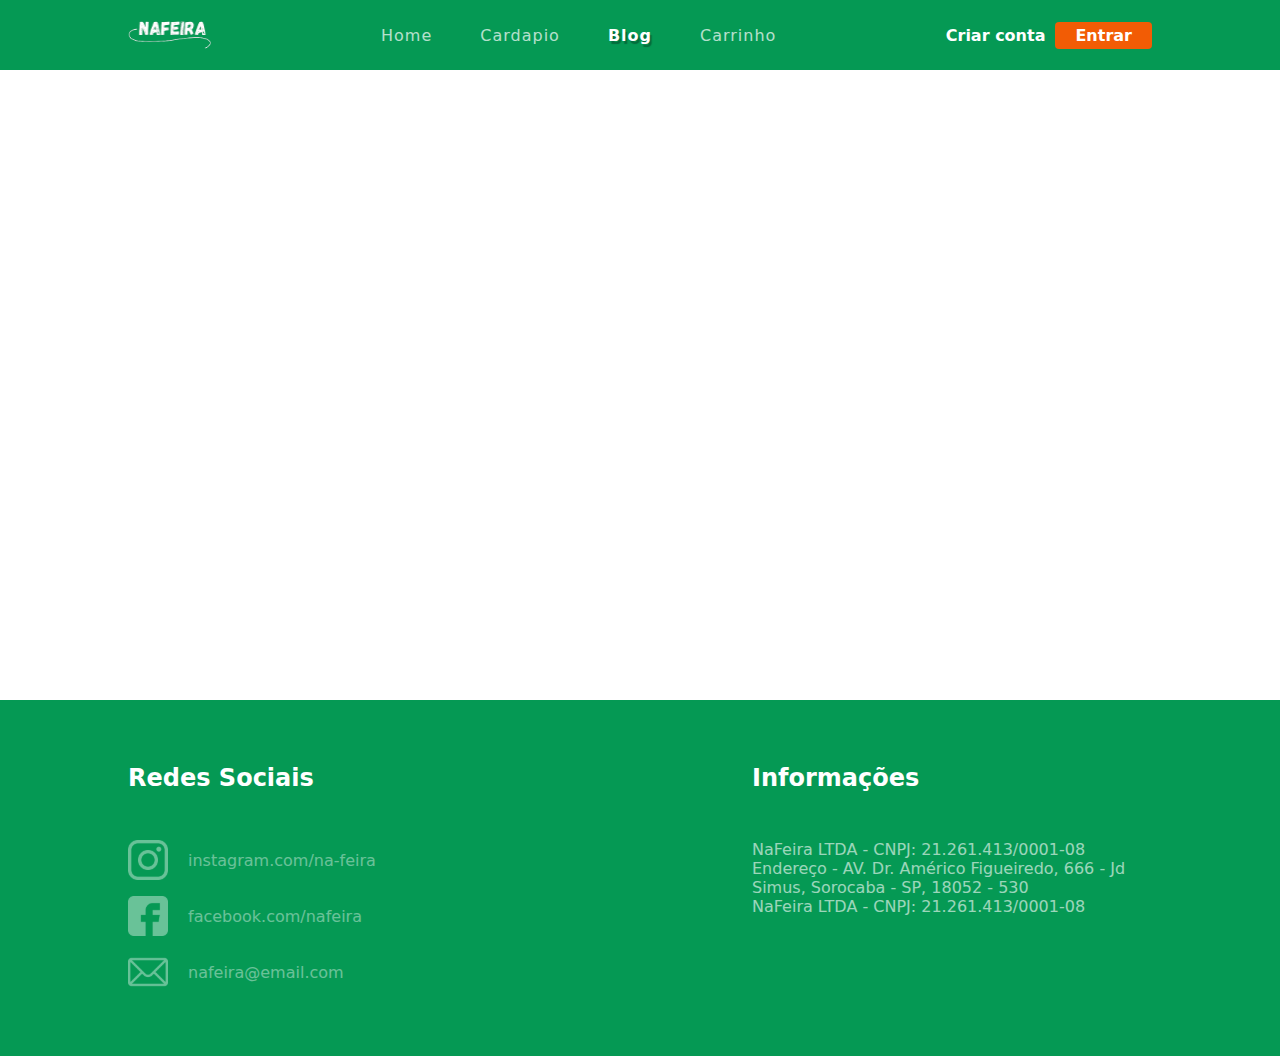
==== blog.html @ 1df73b7f "teste" ====
<!DOCTYPE html>
<html lang="en">
  <head>
    <meta charset="UTF-8" />
    <meta name="viewport" content="width=device-width, initial-scale=1.0" />

    <!-- Styles -->
    <link rel="stylesheet" href="./style/comum.css" />
    <link rel="stylesheet" href="./style/nav.css" />
    <link rel="stylesheet" href="./style/footer.css" />
    <link rel="stylesheet" href="./style/main.css" />
    <!-- Styles -->

    <!-- Scripts -->
    <script type="module" src="./scripts/script.js" defer></script>
    <!-- Scripts -->

    <title>NaFeira</title>
  </head>
  <body>
    <nav>
      <img src="./imgs/logo-nav.svg" alt="logo naFeira" id="logo-icon" />
      <ul id="links-list">
        <li class="nav-link">
          <a href="/index.html">Home</a>
        </li>
        <li class="nav-link">
          <a href="/cardapio.html">Cardapio</a>
        </li>
        <li class="nav-link ativo">
          <a href="/blog.html">Blog</a>
        </li>
        <li class="nav-link">Carrinho</li>
      </ul>
      <div id="buttons-container">
        <button id="create-btn" class="nav-btn">Criar conta</button>
        <button id="entrar-btn " class="nav-btn primary-btn">Entrar</button>
      </div>
      <div id="icons-container">
        <a href="/index.html">
          <img src="./imgs/icons/home-icon.svg" alt="" class="nav-icon" />
        </a>

        <a href="/cardapio.html">
          <img src="./imgs/icons/cardapio-icon.svg" alt="" class="nav-icon" />
        </a>

        <a href="/blog.html">
          <img
            src="./imgs/icons/pedidos-icon.svg"
            alt=""
            class="nav-icon ativo"
          />
        </a>

        <img src="./imgs/icons/carrinho-icon.svg" alt="" class="nav-icon" />
      </div>
    </nav>
    <main id="main"></main>
    <footer>
      <div id="social-media-container">
        <h2>Redes Sociais</h2>
        <div id="media-box">
          <a href="https://www.instagram.com/" target="_blank">
            <img src="./imgs/icons/instagram-icon.svg" alt="icone instagram" />
            <p class="media-text">instagram.com/na-feira</p>
          </a>
          <a href="https://www.facebook.com/" target="_blank">
            <img src="./imgs/icons/facebook-icon.svg" alt="icone instagram" />
            <p class="media-text">facebook.com/nafeira</p>
          </a>
          <a href="https://www.facebook.com/" target="_blank">
            <img src="./imgs/icons/email-icon.svg" alt="icone instagram" />
            <p class="media-text">nafeira@email.com</p>
          </a>
        </div>
      </div>
      <div id="info-container">
        <h2>Informações</h2>
        <div id="container-textos">
          <p>NaFeira LTDA - CNPJ: 21.261.413/0001-08</p>
          <p>
            Endereço - AV. Dr. Américo Figueiredo, 666 - Jd Simus, Sorocaba -
            SP, 18052 - 530
          </p>
          <p>NaFeira LTDA - CNPJ: 21.261.413/0001-08</p>
        </div>
      </div>
    </footer>
  </body>
</html>
---- style/comum.css ----
* {
  margin: 0;
  padding: 0;
  box-sizing: border-box;
  font-family: system-ui, -apple-system, BlinkMacSystemFont, 'Segoe UI', Roboto,
    Oxygen, Ubuntu, Cantarell, 'Open Sans', 'Helvetica Neue', sans-serif;
}

body {
  height: 100vh;
}
---- style/nav.css ----
nav {
  background: #059954;
  height: 70px;
  display: flex;
  justify-content: space-between;
  align-items: center;
  padding: 0 10%;
  color: white;
}

#logo-icon {
  height: 30px;
}

#links-list {
  display: flex;
  list-style: none;
  column-gap: 40px;
  letter-spacing: 1px;
  transition: all 1s;
}

.nav-link {
  opacity: 0.7;
  padding: 0.5rem 0.25rem;
}

.nav-link a {
  text-decoration: none;
  color: white;
}

.nav-link:hover {
  cursor: pointer;
}

.nav-link.ativo {
  opacity: 1;
  font-weight: 600;
  color: #f25c05;
  text-shadow: 2px 3px 1px rgba(0, 0, 0, 0.295);
}

#buttons-container {
  display: flex;
  column-gap: 10px;
}

.nav-btn {
  border: none;
  background: none;
  font-weight: 600;
  font-size: 16px;
  color: white;
}

.nav-btn.primary-btn {
  background: #f25c05;
  padding: 0.25rem 1.25rem;
  border-radius: 4px;
}

#icons-container {
  display: none;
}

@media (max-width: 900px) {
  nav {
    padding: 0 3%;
  }

  #links-list {
    column-gap: 20px;
  }
}

@media (max-width: 640px) {
  nav {
    width: 100%;
    position: fixed;
    bottom: 0;
    z-index: 1;
    box-shadow: 0px -6px 4px rgba(0, 0, 0, 0.048);
  }

  #logo-icon,
  #links-list,
  #buttons-container {
    display: none;
  }

  #icons-container {
    width: 100%;
    display: flex;
    justify-content: space-between;
    align-items: center;
    padding: 0 5%;
  }

  .nav-icon {
    transition: all 0.5s;
    height: 30px;
    opacity: 0.5;
  }

  .nav-icon.ativo {
    height: 50px;
    opacity: 1;
  }
}
---- style/footer.css ----
footer {
  background-color: #059954;
  margin-top: auto;
  display: flex;
  align-items: baseline;
  justify-content: space-between;
  padding: 4rem 10%;
}

#media-box {
  display: grid;
  row-gap: 1rem;
}

#social-media-container a {
  display: flex;
  align-items: center;
  column-gap: 20px;
  text-decoration: none;
  color: white;
  opacity: 0.4;
  transition: all 0.5s;
}

#social-media-container a:hover {
  transform: scale(1.2);
  opacity: 1;
}

#social-media-container a img {
  height: 40px;
}

#info-container {
  text-align: left;
  display: flex;
  flex-direction: column;

  max-width: 400px;
  color: white;
}

footer h2 {
  color: white;
  margin-bottom: 3rem;
}

#container-textos {
  opacity: 0.6;
}

@media (max-width: 900px) {
  footer {
    padding: 4rem 7%;
    font-size: 14px;
  }

  #info-container {
    max-width: 300px;
  }
}

@media (max-width: 640px) {
  footer {
    flex-direction: column;
    font-size: 16px;
    align-items: center;
    padding: 4rem 0 8rem 0;
    align-items: center;
    row-gap: 6rem;
  }

  #info-container {
    max-width: 80%;
    text-align: center;
  }

  #social-media-container {
    width: 80%;
    text-align: center;
  }

  #media-box {
    place-content: center;
  }

  #social-media-container a {
    opacity: 0.8;
  }

  #social-media-container a:hover {
    transform: scale(1);
    opacity: 0.8;
  }
}
---- style/main.css ----
main {
  height: 70vh;
}
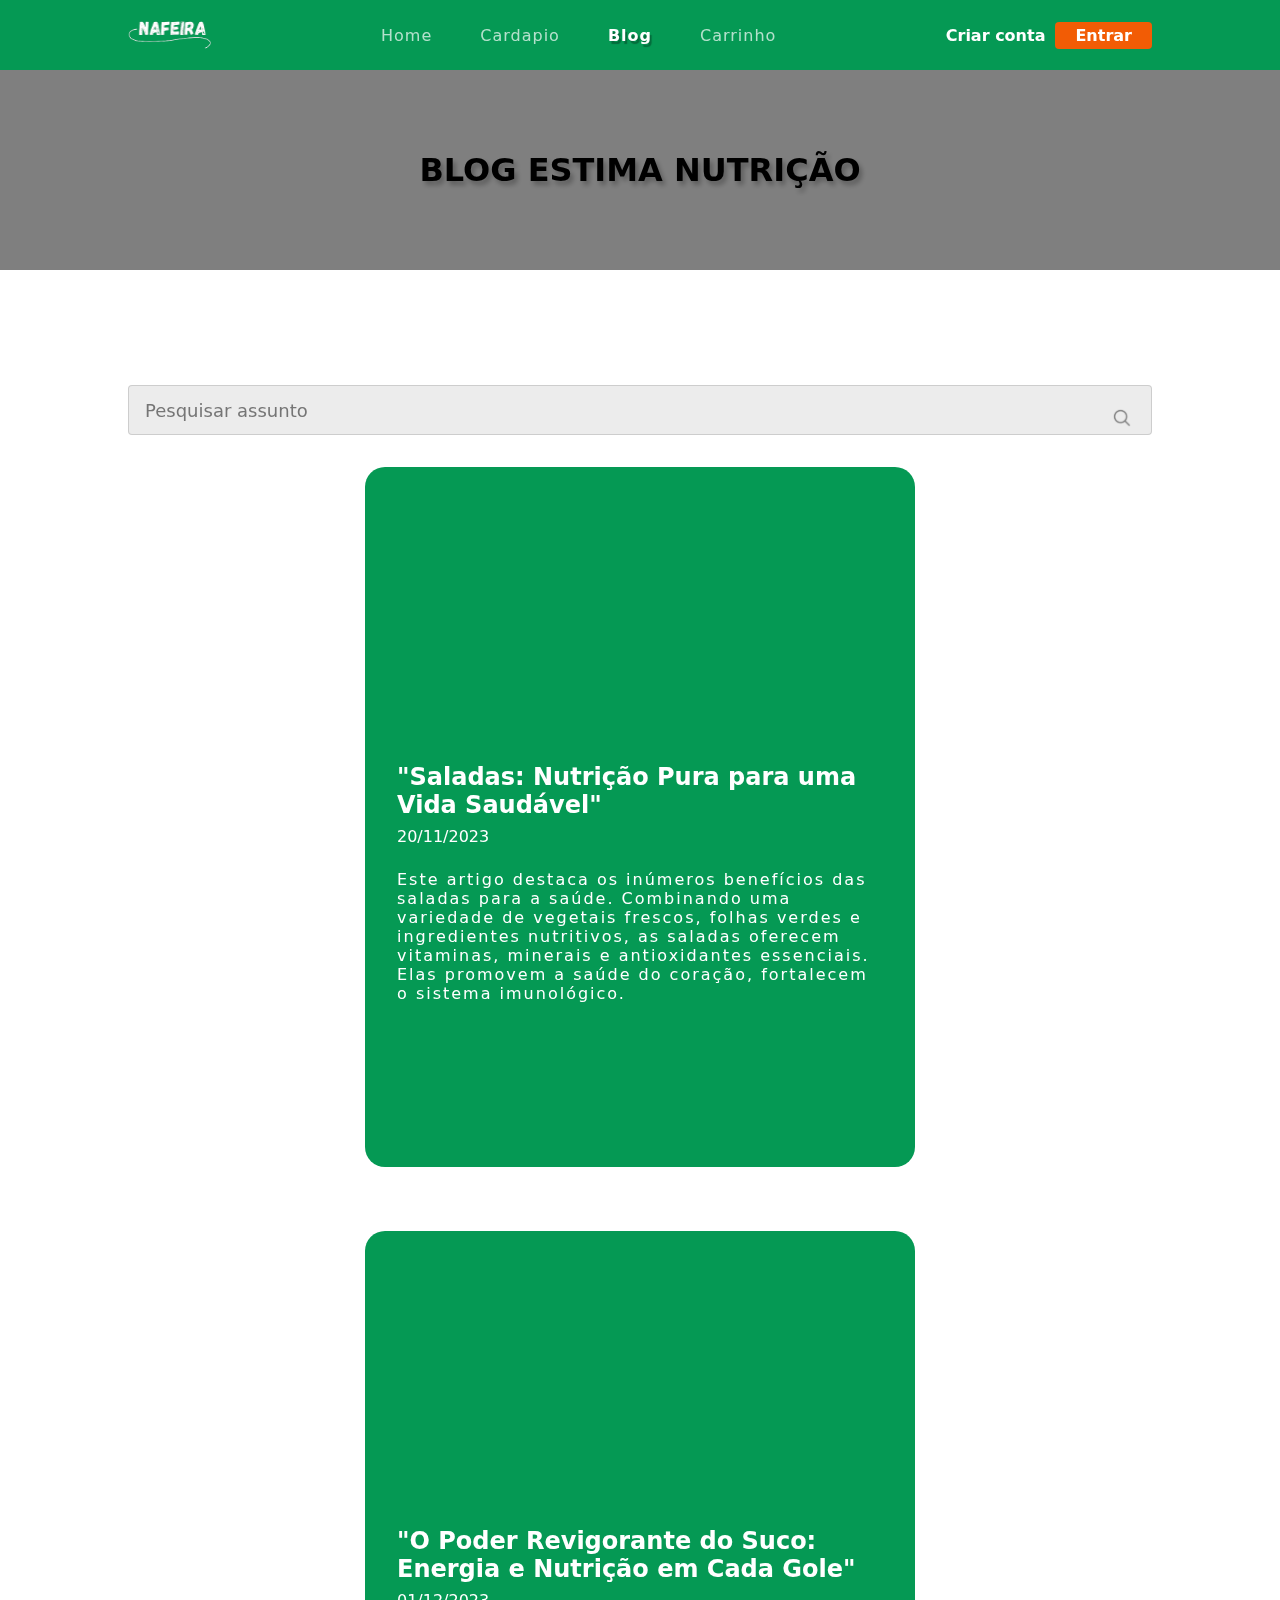
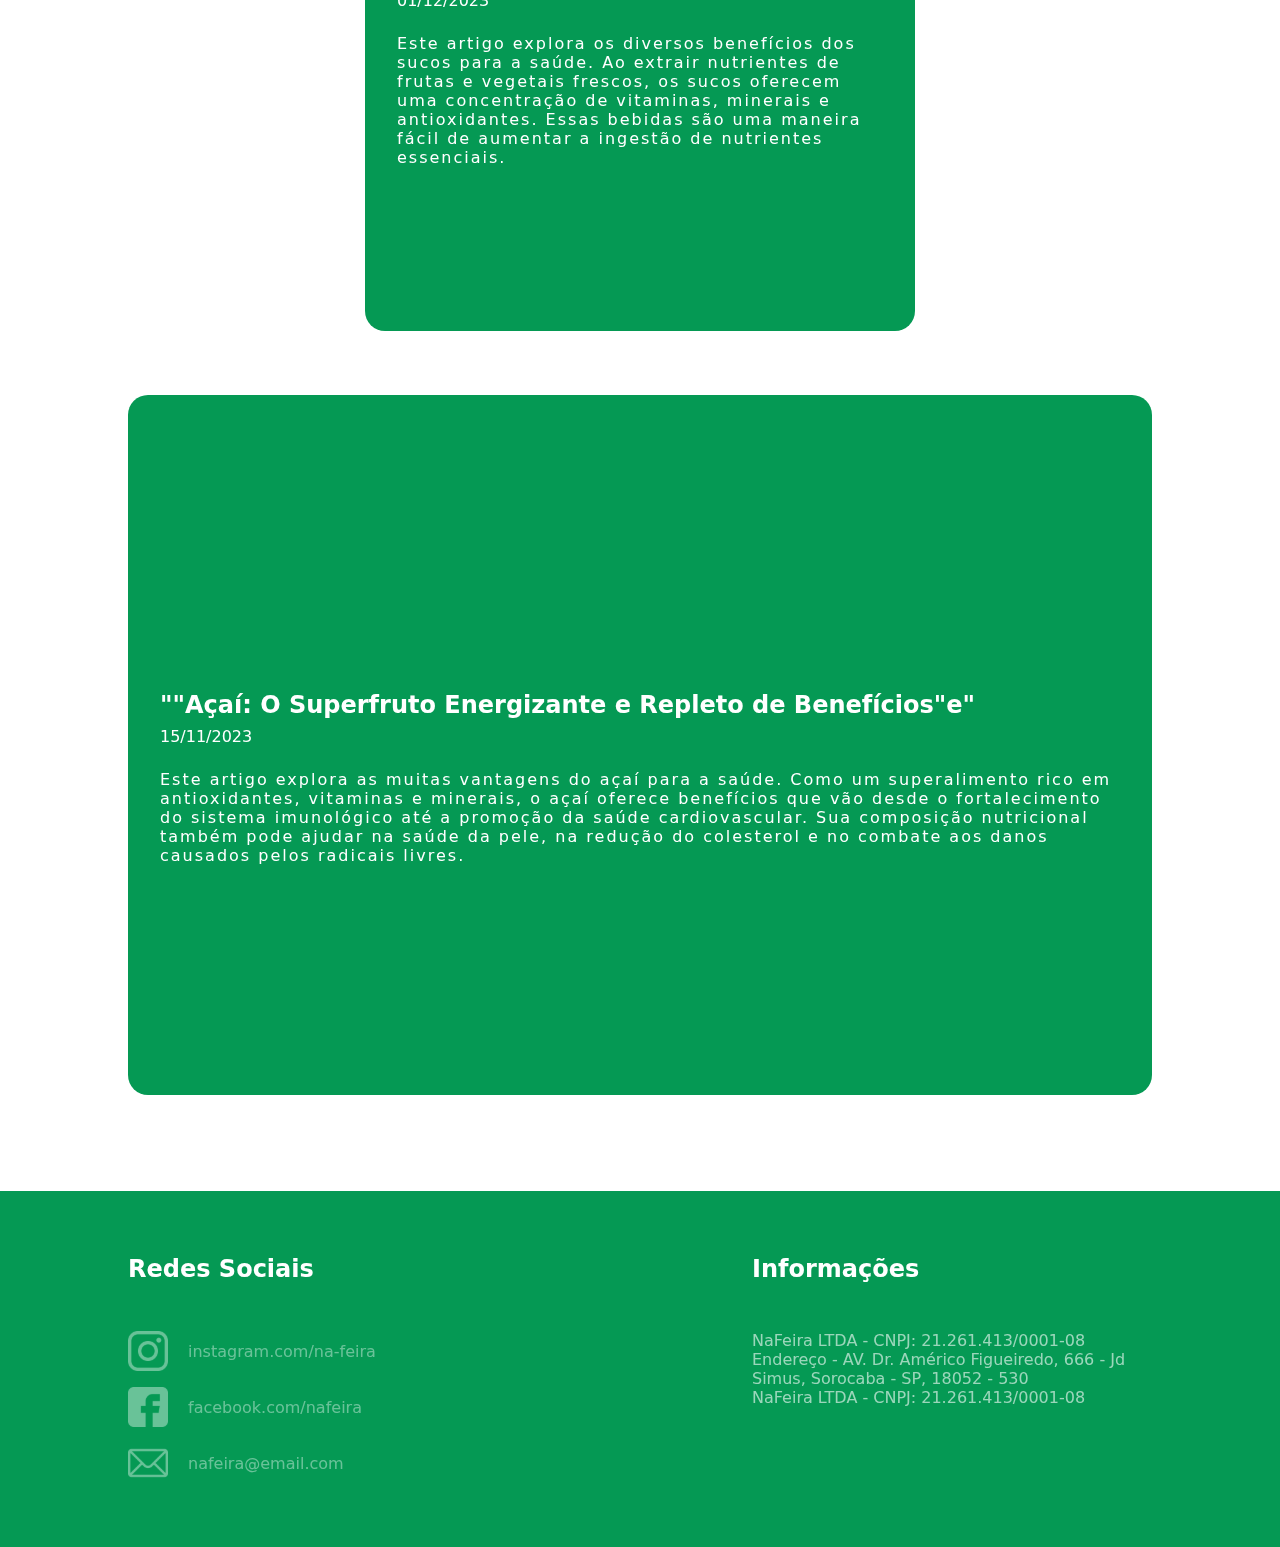
==== commit cbf4f419: "blog" ====
--- a/blog.html
+++ b/blog.html
@@ -56,7 +56,70 @@
         <img src="./imgs/icons/carrinho-icon.svg" alt="" class="nav-icon" />
       </div>
     </nav>
-    <main id="main"></main>
+    <main id="blog-container">
+      <div id="header-container">
+        <h1 id="titulo-pagina">Blog estima nutrição</h1>
+        <div id="plano-fundo"></div>
+      </div>
+
+      <div id="search-bar-container">
+        <p>Procurando por algo em específico ?</p>
+        <input type="text" class="search-bar" placeholder="Pesquisar assunto" />
+        <img src="./imgs/icons/Search-icon.svg" id="search-icon" alt="" />
+      </div>
+      <div id="posts-container">
+        <div class="post-card">
+          <div class="post-img salada"></div>
+          <div class="container-info">
+            <p class="post-title">
+              "Saladas: Nutrição Pura para uma Vida Saudável"
+            </p>
+            <p class="post-data">20/11/2023</p>
+            <p class="post-details">
+              Este artigo destaca os inúmeros benefícios das saladas para a
+              saúde. Combinando uma variedade de vegetais frescos, folhas verdes
+              e ingredientes nutritivos, as saladas oferecem vitaminas, minerais
+              e antioxidantes essenciais. Elas promovem a saúde do coração,
+              fortalecem o sistema imunológico.
+            </p>
+          </div>
+        </div>
+
+        <div class="post-card">
+          <div class="post-img suco"></div>
+          <div class="container-info">
+            <p class="post-title">
+              "O Poder Revigorante do Suco: Energia e Nutrição em Cada Gole"
+            </p>
+            <p class="post-data">01/12/2023</p>
+            <p class="post-details">
+              Este artigo explora os diversos benefícios dos sucos para a saúde.
+              Ao extrair nutrientes de frutas e vegetais frescos, os sucos
+              oferecem uma concentração de vitaminas, minerais e antioxidantes.
+              Essas bebidas são uma maneira fácil de aumentar a ingestão de
+              nutrientes essenciais.
+            </p>
+          </div>
+        </div>
+        <div class="post-card">
+          <div class="post-img acai"></div>
+          <div class="container-info">
+            <p class="post-title">
+              ""Açaí: O Superfruto Energizante e Repleto de Benefícios"e"
+            </p>
+            <p class="post-data">15/11/2023</p>
+            <p class="post-details">
+              Este artigo explora as muitas vantagens do açaí para a saúde. Como
+              um superalimento rico em antioxidantes, vitaminas e minerais, o
+              açaí oferece benefícios que vão desde o fortalecimento do sistema
+              imunológico até a promoção da saúde cardiovascular. Sua composição
+              nutricional também pode ajudar na saúde da pele, na redução do
+              colesterol e no combate aos danos causados pelos radicais livres.
+            </p>
+          </div>
+        </div>
+      </div>
+    </main>
     <footer>
       <div id="social-media-container">
         <h2>Redes Sociais</h2>
--- a/style/main.css
+++ b/style/main.css
@@ -1,3 +1,128 @@
 main {
-  height: 70vh;
+  margin: 0 auto 6rem auto;
+  max-width: 1460px;
 }
+
+* {
+  margin: 0;
+  padding: 0;
+  box-sizing: border-box;
+  color: white;
+}
+
+#plano-fundo {
+  height: 200px;
+  width: 100%;
+  display: grid;
+  place-content: center;
+  background: rgb(0, 0, 0);
+  background-image: url('https://images.unsplash.com/photo-1471193945509-9ad0617afabf?q=80&w=2070&auto=format&fit=crop&ixlib=rb-4.0.3&ixid=M3wxMjA3fDB8MHxwaG90by1wYWdlfHx8fGVufDB8fHx8fA%3D%3D');
+  background-size: cover;
+  background-position: center;
+  mix-blend-mode: multiply;
+  opacity: 0.5;
+}
+
+#header-container {
+  position: relative;
+}
+
+#titulo-pagina {
+  position: absolute;
+  top: 50%;
+  left: 50%;
+  transform: translate(-50%, -50%);
+  text-transform: uppercase;
+  text-shadow: 3px 4px 5px rgba(0, 0, 0, 0.274);
+  text-align: center;
+  color: black;
+}
+
+#search-bar-container {
+  width: 80%;
+  margin: 2rem auto;
+  text-align: center;
+  position: relative;
+}
+
+.search-bar {
+  height: 50px;
+  width: 100%;
+  margin-top: 4rem;
+  border-radius: 4px;
+  border: none;
+  border: 1px solid rgba(128, 128, 128, 0.281);
+  padding: 1rem;
+  background: #ececec;
+  font-size: 18px;
+}
+
+#search-icon {
+  opacity: 0.5;
+  height: 20px;
+  position: absolute;
+  top: 87%;
+  right: 1%;
+  transform: translate(-50%, -50%);
+}
+
+#posts-container {
+  display: flex;
+  justify-content: space-between;
+  width: 80%;
+  margin: 0 auto;
+  flex-wrap: wrap;
+  row-gap: 4rem;
+}
+
+.post-card {
+  width: 550px;
+  height: 700px;
+  margin: 0 auto;
+  background: #059954;
+  border-radius: 20px;
+}
+
+.post-img {
+  height: 40%;
+  background-size: cover;
+  background-position: center;
+  background-repeat: no-repeat;
+  border-radius: 20px 20px 20 0;
+}
+
+.post-img.salada {
+  background: url('/imgs/pictures/salada.svg');
+}
+
+.post-img.suco {
+  background: url('/imgs/pictures/suco.svg');
+}
+
+.post-img.acai {
+  background: url('/imgs/pictures/acai.svg');
+  background-repeat: no-repeat;
+  border-radius: 20px 20px 0 0;
+}
+
+.container-info {
+  padding: 1rem 2rem;
+}
+
+.post-title {
+  font-size: 1.5rem;
+  font-weight: 600;
+  margin-bottom: 0.5rem;
+}
+
+.post-data {
+  margin-bottom: 1.5rem;
+}
+
+.post-details {
+  letter-spacing: 2px;
+}
+
+.post-card:last-child {
+  width: 100%;
+}
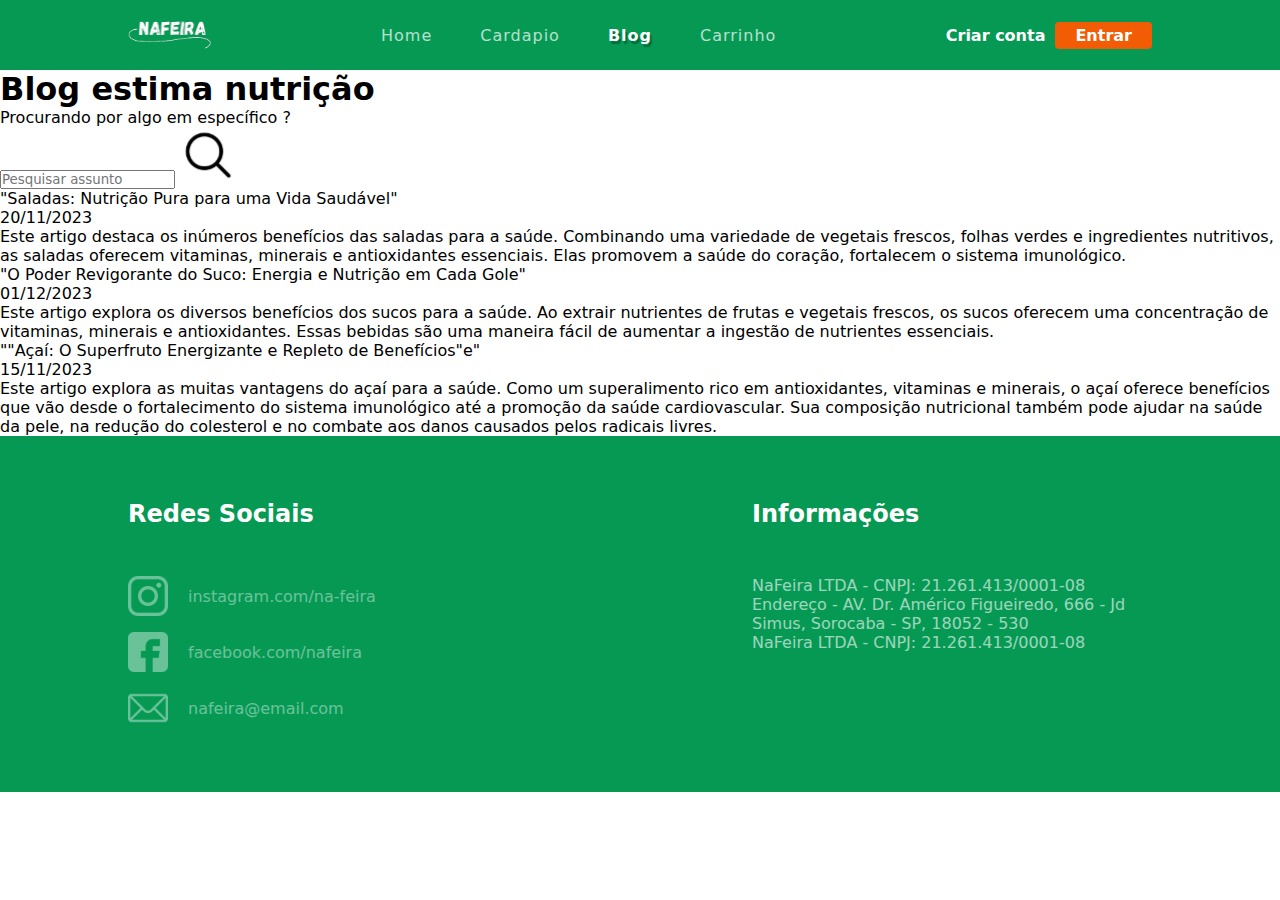
==== commit d64e8d88: "homePage" ====
--- a/blog.html
+++ b/blog.html
@@ -8,7 +8,7 @@
     <link rel="stylesheet" href="./style/comum.css" />
     <link rel="stylesheet" href="./style/nav.css" />
     <link rel="stylesheet" href="./style/footer.css" />
-    <link rel="stylesheet" href="./style/main.css" />
+    <link rel="stylesheet" href="./style/blog.css" />
     <!-- Styles -->
 
     <!-- Scripts -->
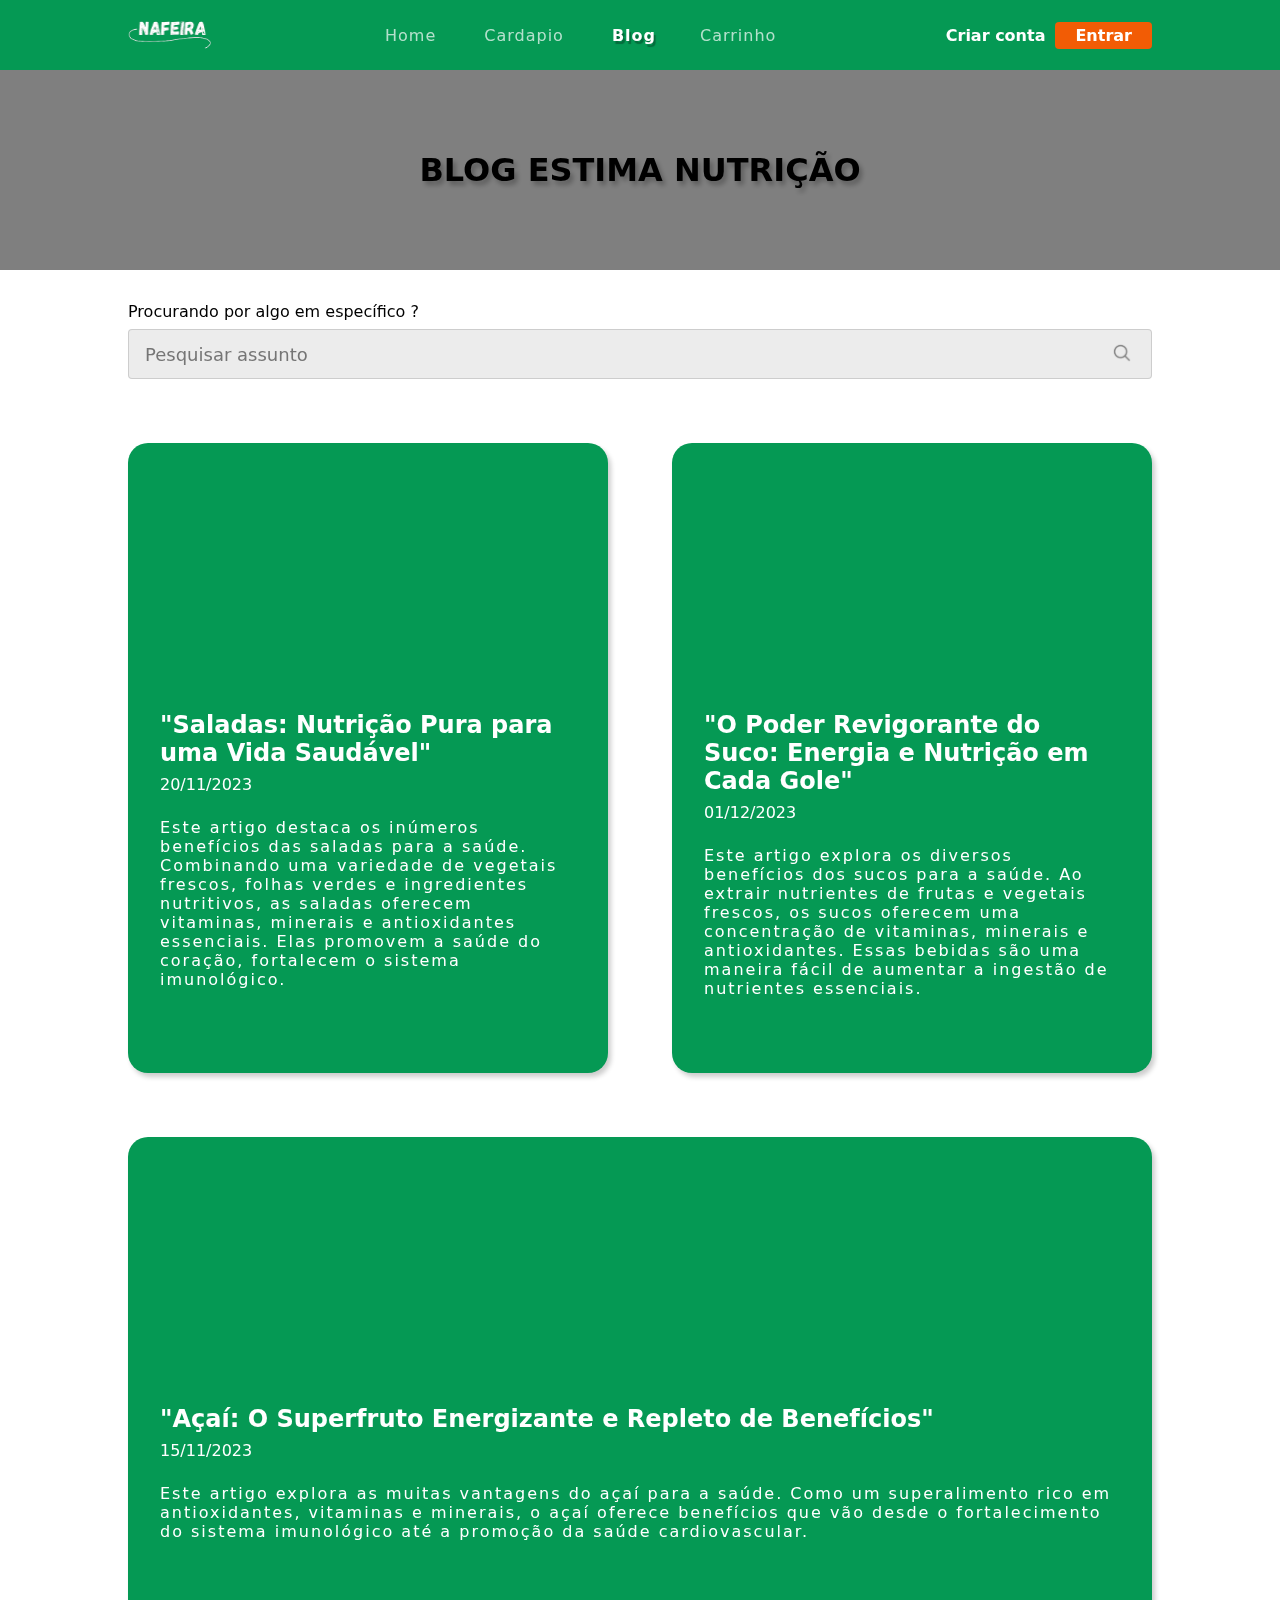
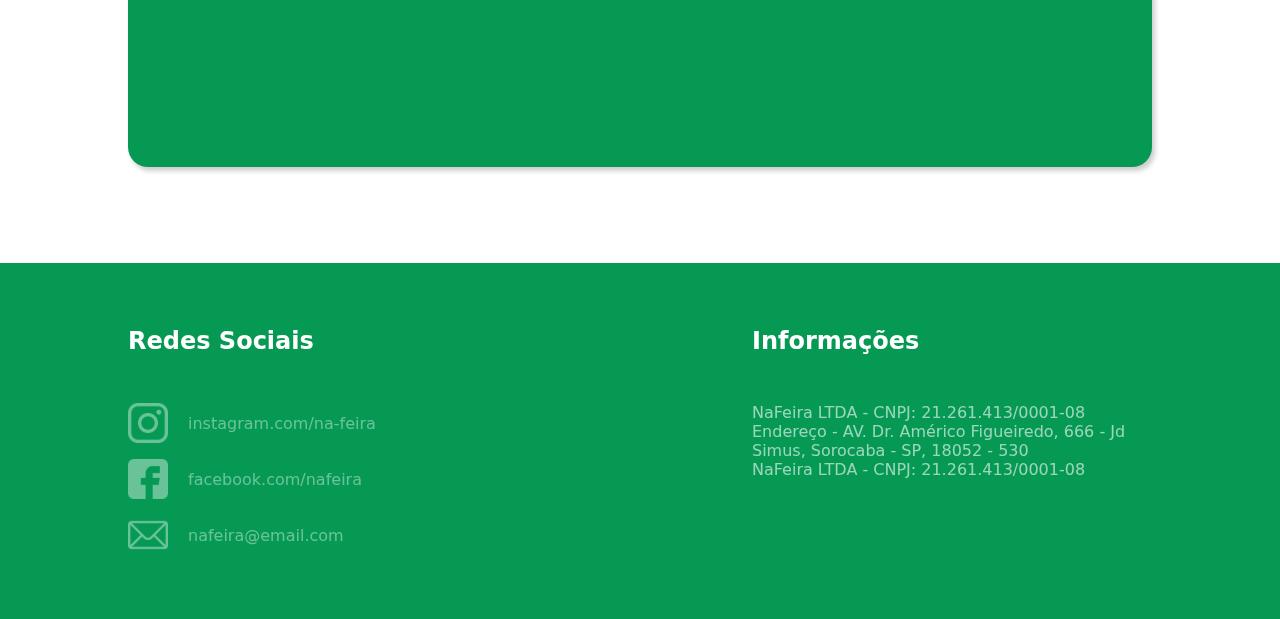
==== commit 90002dbe: "teste responsividade" ====
--- a/blog.html
+++ b/blog.html
@@ -105,16 +105,14 @@
           <div class="post-img acai"></div>
           <div class="container-info">
             <p class="post-title">
-              ""Açaí: O Superfruto Energizante e Repleto de Benefícios"e"
+              "Açaí: O Superfruto Energizante e Repleto de Benefícios"
             </p>
             <p class="post-data">15/11/2023</p>
             <p class="post-details">
               Este artigo explora as muitas vantagens do açaí para a saúde. Como
               um superalimento rico em antioxidantes, vitaminas e minerais, o
               açaí oferece benefícios que vão desde o fortalecimento do sistema
-              imunológico até a promoção da saúde cardiovascular. Sua composição
-              nutricional também pode ajudar na saúde da pele, na redução do
-              colesterol e no combate aos danos causados pelos radicais livres.
+              imunológico até a promoção da saúde cardiovascular.
             </p>
           </div>
         </div>
--- a/style/nav.css
+++ b/style/nav.css
@@ -22,6 +22,9 @@
 
 .nav-link {
   opacity: 0.7;
+}
+
+.nav-link a {
   padding: 0.5rem 0.25rem;
 }
 
--- a/style/blog.css
+++ b/style/blog.css
@@ -0,0 +1,154 @@
+main {
+  margin: 0 auto 6rem auto;
+}
+
+* {
+  margin: 0;
+  padding: 0;
+  box-sizing: border-box;
+  color: white;
+}
+
+#plano-fundo {
+  height: 200px;
+  width: 100%;
+  display: grid;
+  place-content: center;
+  background: rgb(0, 0, 0);
+  background-image: url('https://images.unsplash.com/photo-1471193945509-9ad0617afabf?q=80&w=2070&auto=format&fit=crop&ixlib=rb-4.0.3&ixid=M3wxMjA3fDB8MHxwaG90by1wYWdlfHx8fGVufDB8fHx8fA%3D%3D');
+  background-size: cover;
+  background-position: center;
+  mix-blend-mode: multiply;
+  opacity: 0.5;
+}
+
+#header-container {
+  position: relative;
+}
+
+#titulo-pagina {
+  position: absolute;
+  top: 50%;
+  left: 50%;
+  transform: translate(-50%, -50%);
+  text-transform: uppercase;
+  text-shadow: 3px 4px 5px rgba(0, 0, 0, 0.274);
+
+  color: black;
+}
+
+#search-bar-container {
+  width: 80%;
+  margin: 2rem auto;
+  position: relative;
+}
+
+.search-bar {
+  height: 50px;
+  width: 100%;
+
+  border-radius: 4px;
+  border: none;
+  border: 1px solid rgba(128, 128, 128, 0.281);
+  padding: 1rem;
+  background: #ececec;
+  font-size: 18px;
+  margin: 0.5rem 0 2rem 0;
+}
+
+#search-bar-container p {
+  color: black;
+  font-size: 1rem;
+}
+
+#search-icon {
+  opacity: 0.5;
+  height: 20px;
+  position: absolute;
+  top: 47%;
+  right: 1%;
+  transform: translate(-50%, -50%);
+}
+
+#posts-container {
+  display: flex;
+  width: 80%;
+  margin: 0 auto;
+  flex-wrap: wrap;
+  row-gap: 4rem;
+  column-gap: 4rem;
+}
+
+.post-card {
+  height: 630px;
+  margin: 0 auto;
+  background: #059954;
+  border-radius: 20px;
+  box-shadow: 3px 4px 5px rgba(0, 0, 0, 0.199);
+  flex: 1 1 370px;
+}
+
+.post-img {
+  height: 40%;
+  background-size: cover;
+  background-position: center;
+  background-repeat: no-repeat;
+  border-radius: 20px 20px 0px 0px;
+}
+
+.post-img.salada {
+  background-image: url('https://images.elle.com.br/2022/12/avec_salada-grega-620x413.jpg');
+}
+
+.post-img.suco {
+  background-image: url('https://s2-oglobo.glbimg.com/YyUC_KRFzV2nRNd8OVaN2O6iBuo=/0x0:5257x3505/888x0/smart/filters:strip_icc()/i.s3.glbimg.com/v1/AUTH_da025474c0c44edd99332dddb09cabe8/internal_photos/bs/2023/o/M/S3B6yZQYOrjtTTBNEMLQ/copo-de-suco-de-laranja-e-uma-pessoa-espremendo-uma-laranja-nele.jpg');
+}
+
+.post-img.acai {
+  background-image: url('https://www.nutribesa.com.br/images/receitas/acai.jpg');
+  background-repeat: no-repeat;
+  border-radius: 20px 20px 0 0;
+  background-size: cover;
+  background-position: cover;
+}
+
+.container-info {
+  padding: 1rem 2rem;
+}
+
+.post-title {
+  font-size: 1.5rem;
+  font-weight: 600;
+  margin-bottom: 0.5rem;
+}
+
+.post-data {
+  margin-bottom: 1.5rem;
+}
+
+.post-details {
+  letter-spacing: 2px;
+}
+/* 
+.post-card:last-child {
+  width: 97%;
+  height: 600px;
+} */
+
+@media (max-width: 640px) {
+  #posts-container {
+    width: 95%;
+  }
+
+  .container-info {
+    padding: 1rem;
+  }
+
+  .post-card {
+    height: 650px;
+  }
+
+  #search-bar-container {
+    width: 95%;
+  }
+}
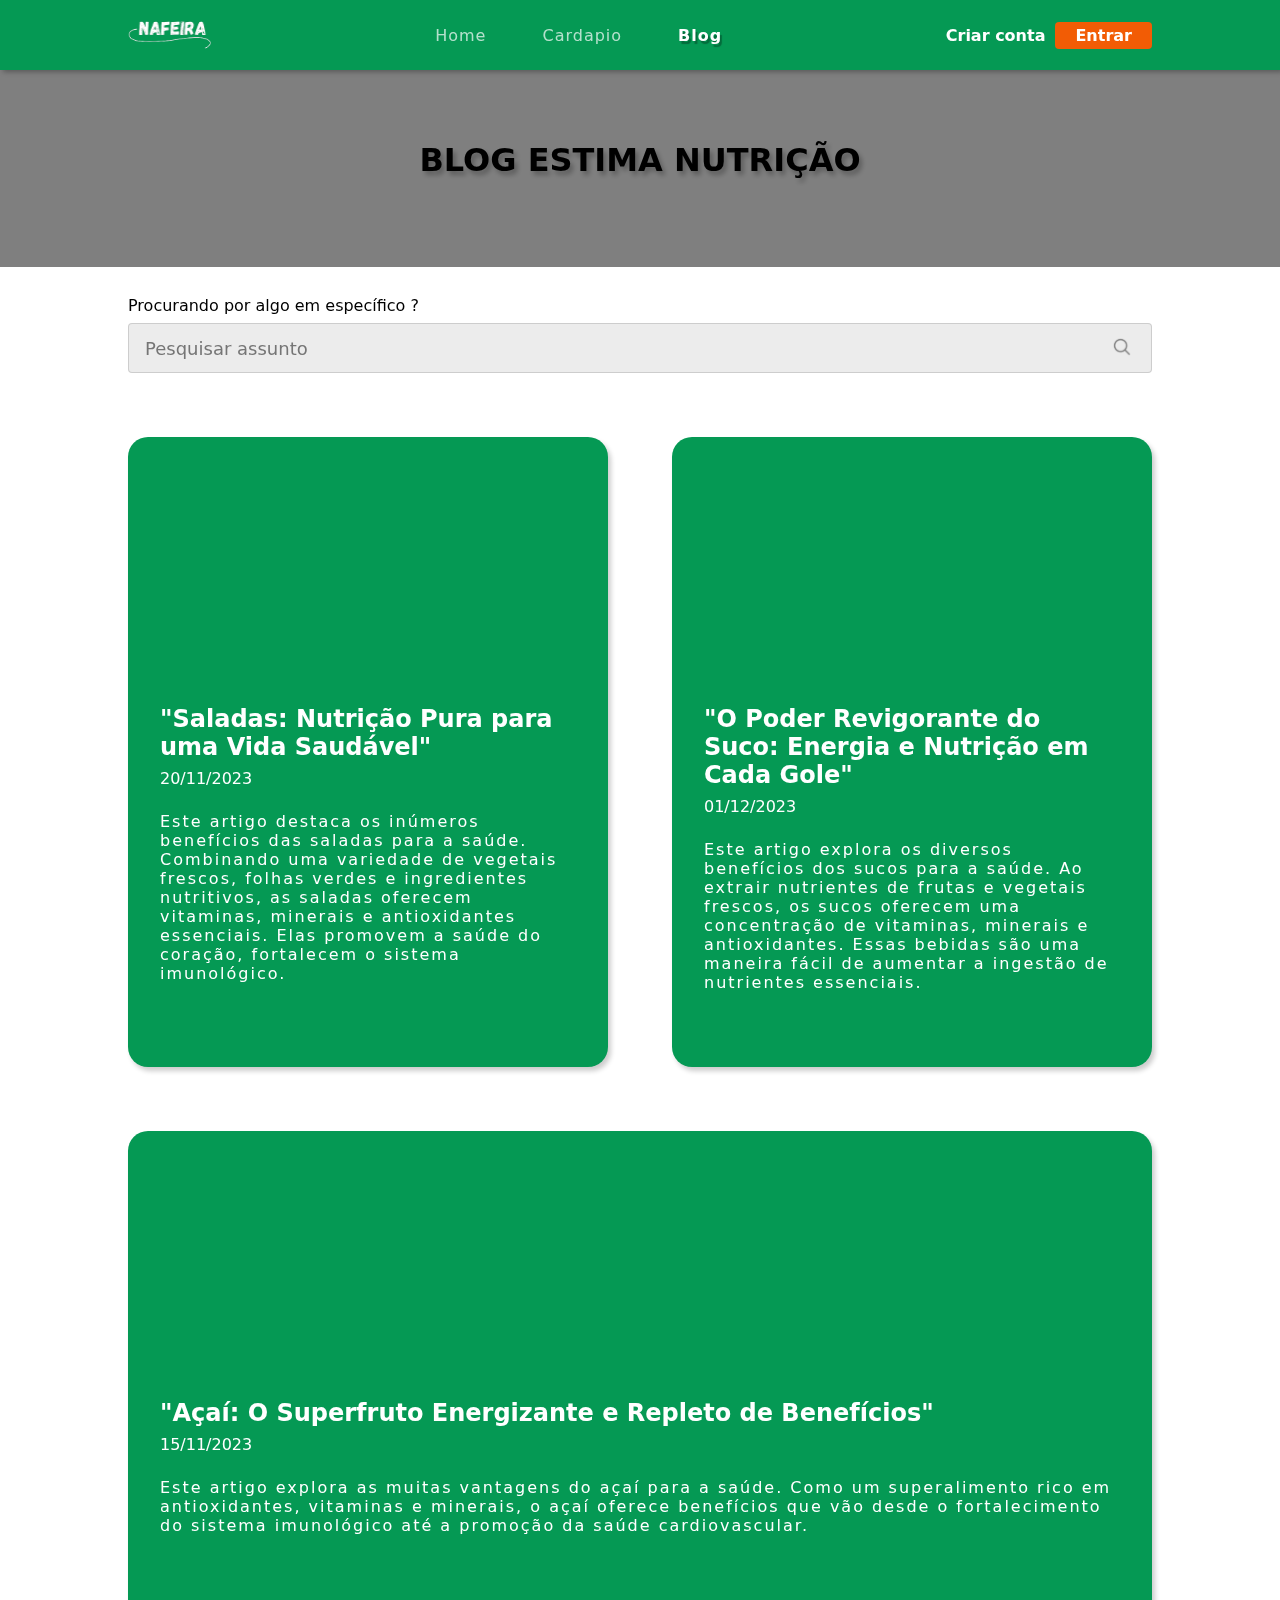
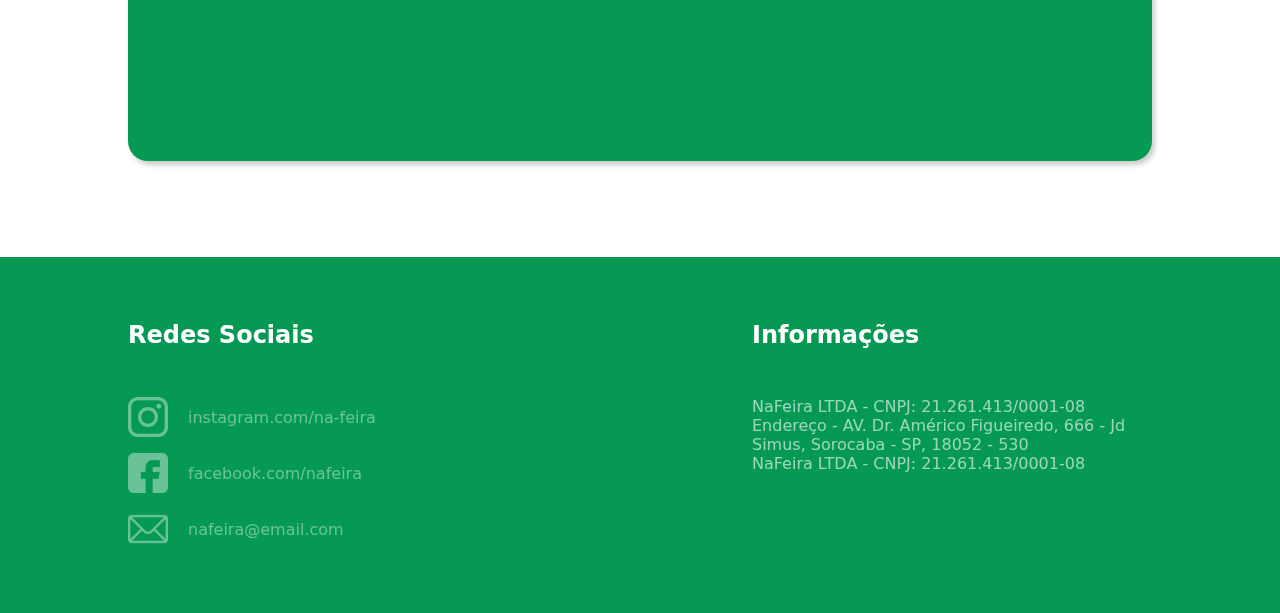
==== commit 146ca678: "modais ok" ====
--- a/blog.html
+++ b/blog.html
@@ -9,6 +9,7 @@
     <link rel="stylesheet" href="./style/nav.css" />
     <link rel="stylesheet" href="./style/footer.css" />
     <link rel="stylesheet" href="./style/blog.css" />
+    <link rel="stylesheet" href="/style/modais.css">
     <!-- Styles -->
 
     <!-- Scripts -->
@@ -34,7 +35,7 @@
       </ul>
       <div id="buttons-container">
         <button id="create-btn" class="nav-btn">Criar conta</button>
-        <button id="entrar-btn " class="nav-btn primary-btn">Entrar</button>
+        <button id="entrar-btn" class="nav-btn primary-btn">Entrar</button>
       </div>
       <div id="icons-container">
         <a href="/index.html">
@@ -148,5 +149,100 @@
         </div>
       </div>
     </footer>
+        <!-- Primeiro modal -->
+        <dialog id="create-account-modal">
+
+          <div class="container">
+            <a href="#" class="return-btn" id="voltar-btn-create">
+              <svg xmlns="http://www.w3.org/2000/svg" width="32" height="36" viewBox="0 0 42 46" fill="none">
+                  <path d="M33 9.30834L29.9494 6.11292L13 23.9856L29.9666 41.8583L33 38.6629L19.0668 23.9856L33 9.30834Z" fill="white"/>
+                  <path d="M43 9.19542L39.9494 6L23 23.8727L39.9666 41.7454L43 38.55L29.0668 23.8727L43 9.19542Z" fill="white"/>
+              </svg>
+         
+          <p class="roboto_condensed_bold">voltar</p>
+    </a>
+    
+    <img src="/imgs/logo-nav.svg" id="logo-modal" alt="">
+    <div id="divisao">
+    <div id="esquerda" class="bloco">
+          <!-- Nome -->
+          <section id="section1">
+              <div>
+                  <div><label class="roboto_condensed_bold padding">Nome</label></div>
+                  <input type="text"  placeholder="Insira seu Nome"  size="40" maxlength="80">
+                </div>
+          </section>
+          <!-- Senha -->
+          <section id="section3" class="margemup">
+              <div>
+                  <div><label class="roboto_condensed_bold padding">Senha</label></div>
+                  <input class="inputcadastro roboto_condensed_light"  type="password" id="inputsenha" placeholder="Insira sua Senha"  size="40" minlength="8" required>
+                </div>
+          </section>
+          <!-- Endereço -->
+          <section id="section5" class="margemup">
+              <div>
+                  <div><label class="roboto_condensed_bold padding">Endereço</label></div>
+                  <input class="inputcadastro roboto_condensed_light"  type="text"id="inputendereco" placeholder="Insira seu Endereço"  size="40">
+                </div>
+          </section>
+      </div>      
+     <div>
+              <!-- Email -->
+              <section >
+                  <div>
+                      <div><label>Email</label></div>
+                      <input type="text" id="inputemail" placeholder="Insira seu Email"  size="40">
+                    </div>
+              </section>
+          
+              <!-- Confirmar senha -->
+              <section id="section4" class="margemup">
+                  <div>
+                      <div><label>Confirmar senha</label></div>
+                      <input type="password" id="inputconfirmar" placeholder="Confirme sua senha"  size="20" minlength="8" required>
+                    </div>
+              </section>
+          
+              <!-- Telefone -->
+              <section >
+                  <div>
+                      <div><label >Telefone</label></div>
+                      <input type="tel" id="inputtelefone" placeholder="Insira seu Telefone/Celular" size="20">
+                    </div>
+              </section>
+         </div>
+    </div>
+      
+    
+    
+      <button id="cadastrar-btn" >Cadastrar</button>
+          </div>
+          <!-- Botão voltar -->
+       
+    
+          </section>
+        </dialog>
+        <!-- Primeiro modal -->
+    
+        <!-- Segundo modal -->
+        <dialog id="login-modal">
+          <a href="#" class="return-btn" id="voltar-btn-create">
+            <svg xmlns="http://www.w3.org/2000/svg" width="32" height="36" viewBox="0 0 42 46" fill="none">
+                <path d="M33 9.30834L29.9494 6.11292L13 23.9856L29.9666 41.8583L33 38.6629L19.0668 23.9856L33 9.30834Z" fill="white"/>
+                <path d="M43 9.19542L39.9494 6L23 23.8727L39.9666 41.7454L43 38.55L29.0668 23.8727L43 9.19542Z" fill="white"/>
+            </svg>
+       
+        <p class="roboto_condensed_bold">voltar</p>
+    </a>
+          <div class="container">
+            <img src="/imgs/logo-nav.svg" alt="">
+            <input type="text" placeholder="Informe seu email">
+            <input type="password" name="senha" id="senha-input" placeholder="Informe sua senha">
+            <button class="botao-primario" id="logar-btn">Login</button>
+            <button id="login-criar-conta-btn" >Criar Conta</button>
+          </div>
+        </dialog>
+        <!-- Segundo modal -->
   </body>
 </html>
--- a/style/nav.css
+++ b/style/nav.css
@@ -6,6 +6,10 @@
   align-items: center;
   padding: 0 10%;
   color: white;
+  position: fixed;
+  width: 100vw;
+  z-index: 2;
+  box-shadow: 3px 2px 5px rgba(0, 0, 0, 0.295);
 }
 
 #logo-icon {
@@ -24,8 +28,12 @@
   opacity: 0.7;
 }
 
+.nav-link:last-child {
+  display: none;
+}
+
 .nav-link a {
-  padding: 0.5rem 0.25rem;
+  padding: 0.5rem;
 }
 
 .nav-link a {
--- a/style/blog.css
+++ b/style/blog.css
@@ -20,6 +20,9 @@
   background-position: center;
   mix-blend-mode: multiply;
   opacity: 0.5;
+  position: relative;
+  top: 4.2rem;
+  margin-bottom: 6rem;
 }
 
 #header-container {
@@ -28,25 +31,24 @@
 
 #titulo-pagina {
   position: absolute;
-  top: 50%;
+  top: 80%;
   left: 50%;
   transform: translate(-50%, -50%);
   text-transform: uppercase;
   text-shadow: 3px 4px 5px rgba(0, 0, 0, 0.274);
-
+  text-align: left;
   color: black;
 }
 
 #search-bar-container {
   width: 80%;
-  margin: 2rem auto;
+  margin: 6rem auto 2rem auto;
   position: relative;
 }
 
 .search-bar {
   height: 50px;
   width: 100%;
-
   border-radius: 4px;
   border: none;
   border: 1px solid rgba(128, 128, 128, 0.281);
@@ -151,4 +153,21 @@
   #search-bar-container {
     width: 95%;
   }
+
+  #plano-fundo {
+    top: 0;
+  }
+
+  #titulo-pagina {
+    top: 50%;
+  }
+
+  #search-bar-container {
+    margin: 2rem auto 2rem auto;
+    position: relative;
+  }
+
+  #plano-fundo {
+    margin-bottom: 1rem;
+  }
 }
--- a/style/modais.css
+++ b/style/modais.css
@@ -0,0 +1,187 @@
+#create-account-modal {
+  padding: 3rem 4rem;
+  border-radius: 8px;
+  border: none;
+  box-shadow: 3px 5px 4px rgba(0, 0, 0, 0.295);
+  position: absolute;
+  top: 45%;
+  left: 50%;
+  transform: translate(-50%, -50%);
+  background-color: #059954;
+}
+
+#create-account-modal .container {
+  display: flex;
+  flex-direction: column;
+  align-items: center;
+  row-gap: 2rem;
+}
+
+#create-account-modal::backdrop {
+  background-image: url('/imgs/pictures/fundo1.png');
+  background-repeat: no-repeat;
+  background-size: cover;
+}
+
+#divisao {
+  width: 700px;
+  display: flex;
+  justify-content: space-between;
+}
+
+#create-account-modal label {
+  color: white;
+  font-size: 1.25rem;
+  letter-spacing: 2px;
+  font-weight: 600;
+  text-shadow: 3px 2px 5px rgba(0, 0, 0, 0.692);
+}
+
+#create-account-modal input {
+  width: 300px;
+  margin: 0.5rem 0 1.5rem 0;
+  padding: 0.5rem 0;
+  background: none;
+  border: none;
+  outline: none;
+  border-bottom: 1px solid white;
+  font-size: 1.25rem;
+}
+
+#create-account-modal input:focus {
+  color: white;
+}
+#create-account-modal input::placeholder {
+  color: #dfdfdf;
+  opacity: 0.6;
+}
+
+#create-account-modal button {
+  width: 300px;
+  padding: 0.5rem 0;
+  border-radius: 8px;
+  border: none;
+  font-size: 1.25rem;
+  letter-spacing: 2px;
+  background: #f25c05;
+  color: white;
+  font-weight: 600;
+}
+
+#create-account-modal button:hover {
+  opacity: 0.8;
+}
+
+#voltar-btn-create {
+  display: flex;
+  align-items: center;
+  text-decoration: none;
+  color: white;
+  column-gap: 1rem;
+  max-width: 6rem;
+  position: absolute;
+  top: 10px;
+  left: 10px;
+}
+
+#logo-modal {
+  height: 100px;
+  margin-bottom: 2rem;
+}
+
+/* Modal 2 -------------------------------- */
+
+#login-modal::backdrop {
+  /*   background-image: url('/imgs/pictures/fundo2.png');
+  background-size: cover;
+  background-repeat: no-repeat; */
+
+  background: rgba(0, 0, 0, 0.644);
+}
+
+#login-modal {
+  position: absolute;
+  top: 30%;
+  left: 50%;
+  transform: translate(-50%, -50%);
+  background: none;
+  border: none;
+  border-radius: 8px;
+  /* box-shadow: 4px 5px 3px rgba(0, 0, 0, 0.397); */
+}
+
+#login-modal .container {
+  width: 400px;
+  display: flex;
+  flex-direction: column;
+  background: none;
+  background: #059954;
+  padding: 4rem 2rem;
+  row-gap: 0.75rem;
+}
+
+#login-modal .container > * {
+  font-size: 1rem;
+  border: none;
+  border-radius: 4px;
+}
+
+#login-modal .container > *:first-child {
+  margin-bottom: 2rem;
+}
+
+#login-modal input {
+  padding: 0.5rem 1rem;
+  border-radius: 4px;
+  border: none;
+  outline: none;
+}
+
+#login-modal button {
+  padding: 0.5rem 1rem;
+  font-weight: 600;
+  letter-spacing: 0.75px;
+}
+
+#login-modal button:hover {
+  opacity: 0.8;
+  cursor: pointer;
+}
+
+#login-modal .botao-primario {
+  background: #f25c05;
+  color: white;
+}
+
+@media (max-width: 640px) {
+  /* modal 2 ---  */
+
+  #login-modal .container {
+    width: 90vw;
+  }
+
+  /* Modal 1 --- */
+
+  #divisao {
+    flex-direction: column;
+    width: 340px;
+    align-items: center;
+  }
+
+  #divisao:first-child {
+    margin: 0;
+  }
+  #create-account-modal {
+    top: 52%;
+    padding: 4rem 0.5rem;
+  }
+
+  #create-account-modal button {
+    width: 250px;
+    margin: 0 auto;
+  }
+
+  #create-account-modal input {
+    width: 100%;
+  }
+}
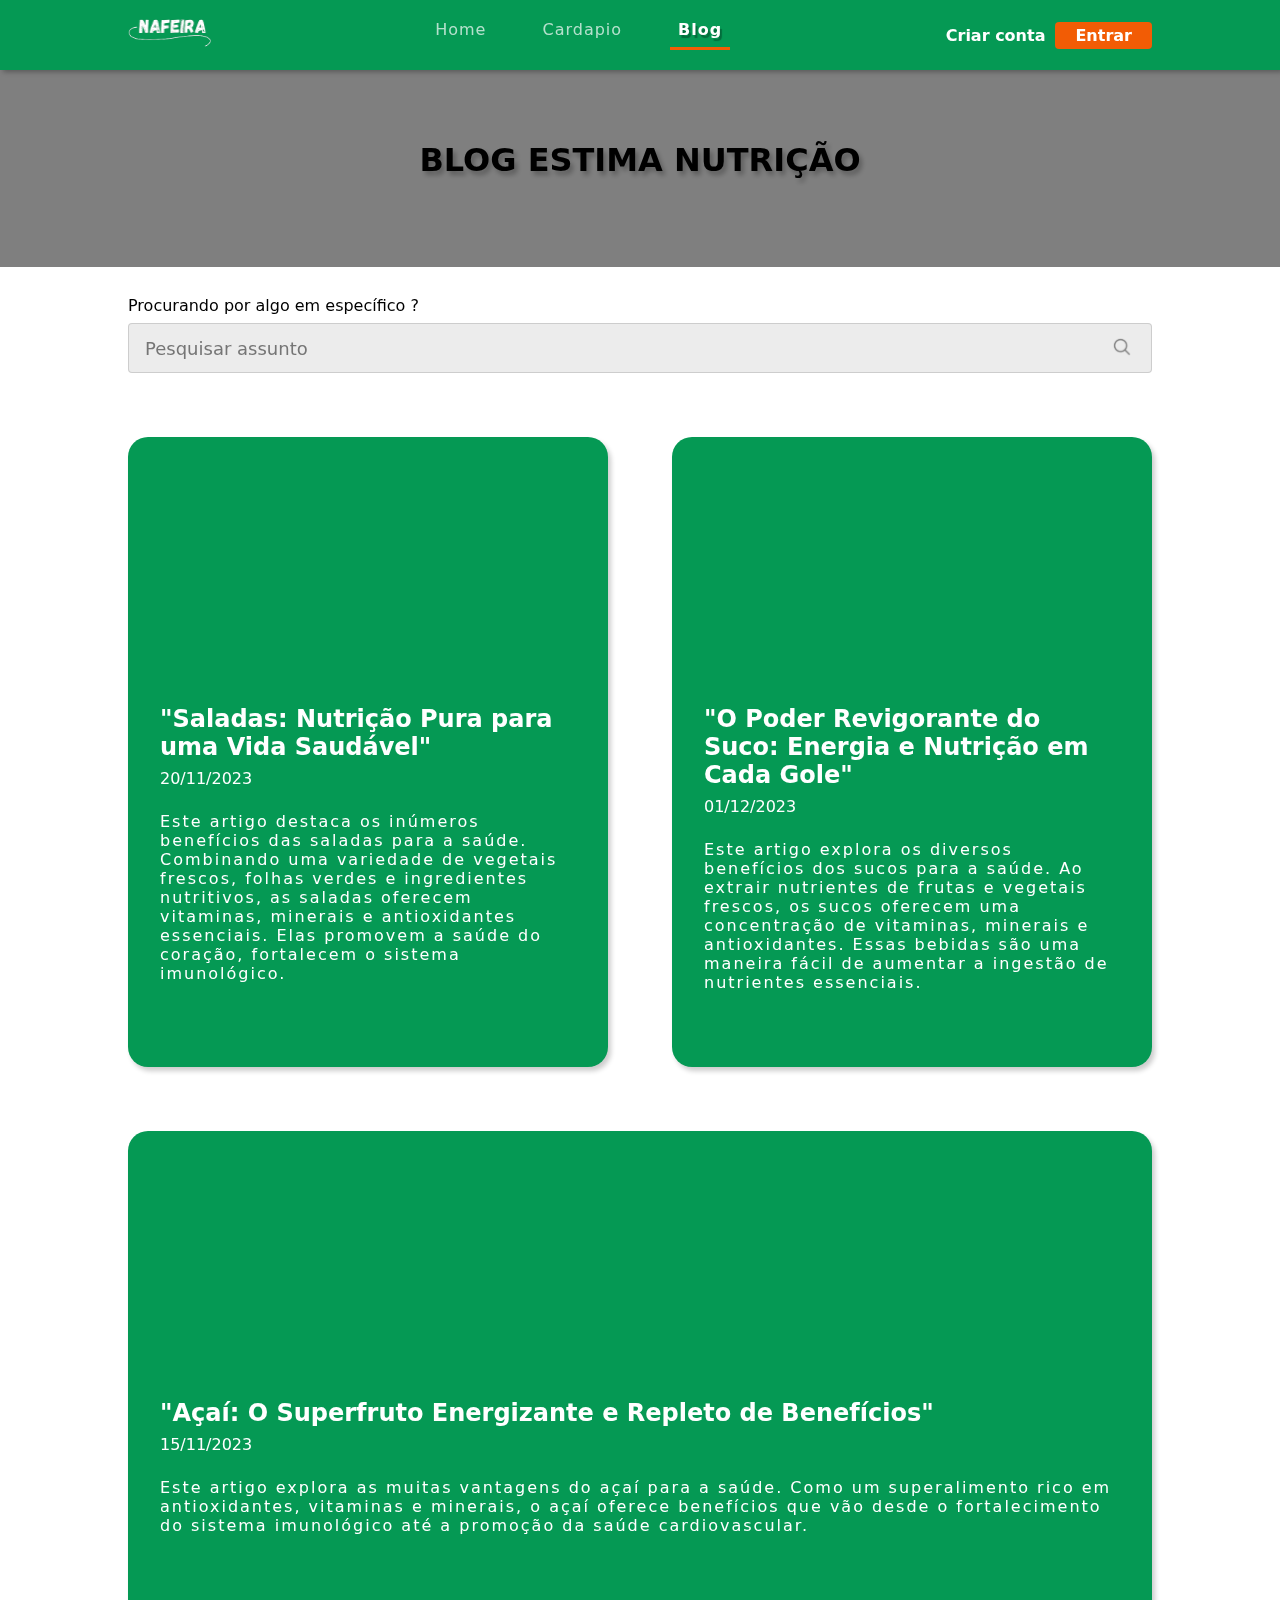
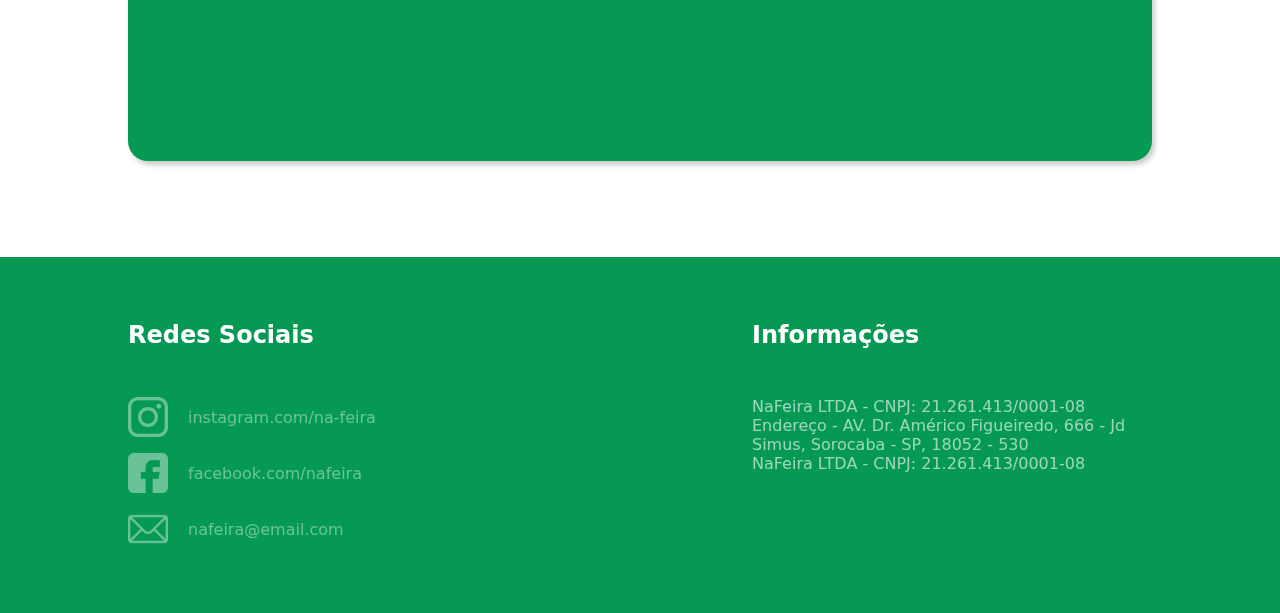
==== commit 15157ee7: "teste final" ====
--- a/blog.html
+++ b/blog.html
@@ -20,7 +20,7 @@
   </head>
   <body>
     <nav>
-      <img src="./imgs/logo-nav.svg" alt="logo naFeira" id="logo-icon" />
+     <a href="/index.html"><img src="./imgs/logo-nav.svg" alt="logo naFeira" id="logo-icon" /></a>
       <ul id="links-list">
         <li class="nav-link">
           <a href="/index.html">Home</a>
@@ -34,7 +34,7 @@
         <li class="nav-link">Carrinho</li>
       </ul>
       <div id="buttons-container">
-        <button id="create-btn" class="nav-btn">Criar conta</button>
+        <button id="create-btn" class="nav-btn botao-secundario">Criar conta</button>
         <button id="entrar-btn" class="nav-btn primary-btn">Entrar</button>
       </div>
       <div id="icons-container">
--- a/style/nav.css
+++ b/style/nav.css
@@ -50,11 +50,18 @@
   font-weight: 600;
   color: #f25c05;
   text-shadow: 2px 3px 1px rgba(0, 0, 0, 0.295);
+  padding-bottom: 0.5rem;
+  border-bottom: 3px solid #f25c05;
 }
 
 #buttons-container {
   display: flex;
   column-gap: 10px;
+}
+
+#buttons-container button:hover {
+  cursor: pointer;
+  opacity: 0.8;
 }
 
 .nav-btn {
--- a/style/modais.css
+++ b/style/modais.css
@@ -153,6 +153,10 @@
   color: white;
 }
 
+#login-modal #login-criar-conta-btn {
+  color: #059954;
+}
+
 @media (max-width: 640px) {
   /* modal 2 ---  */
 
